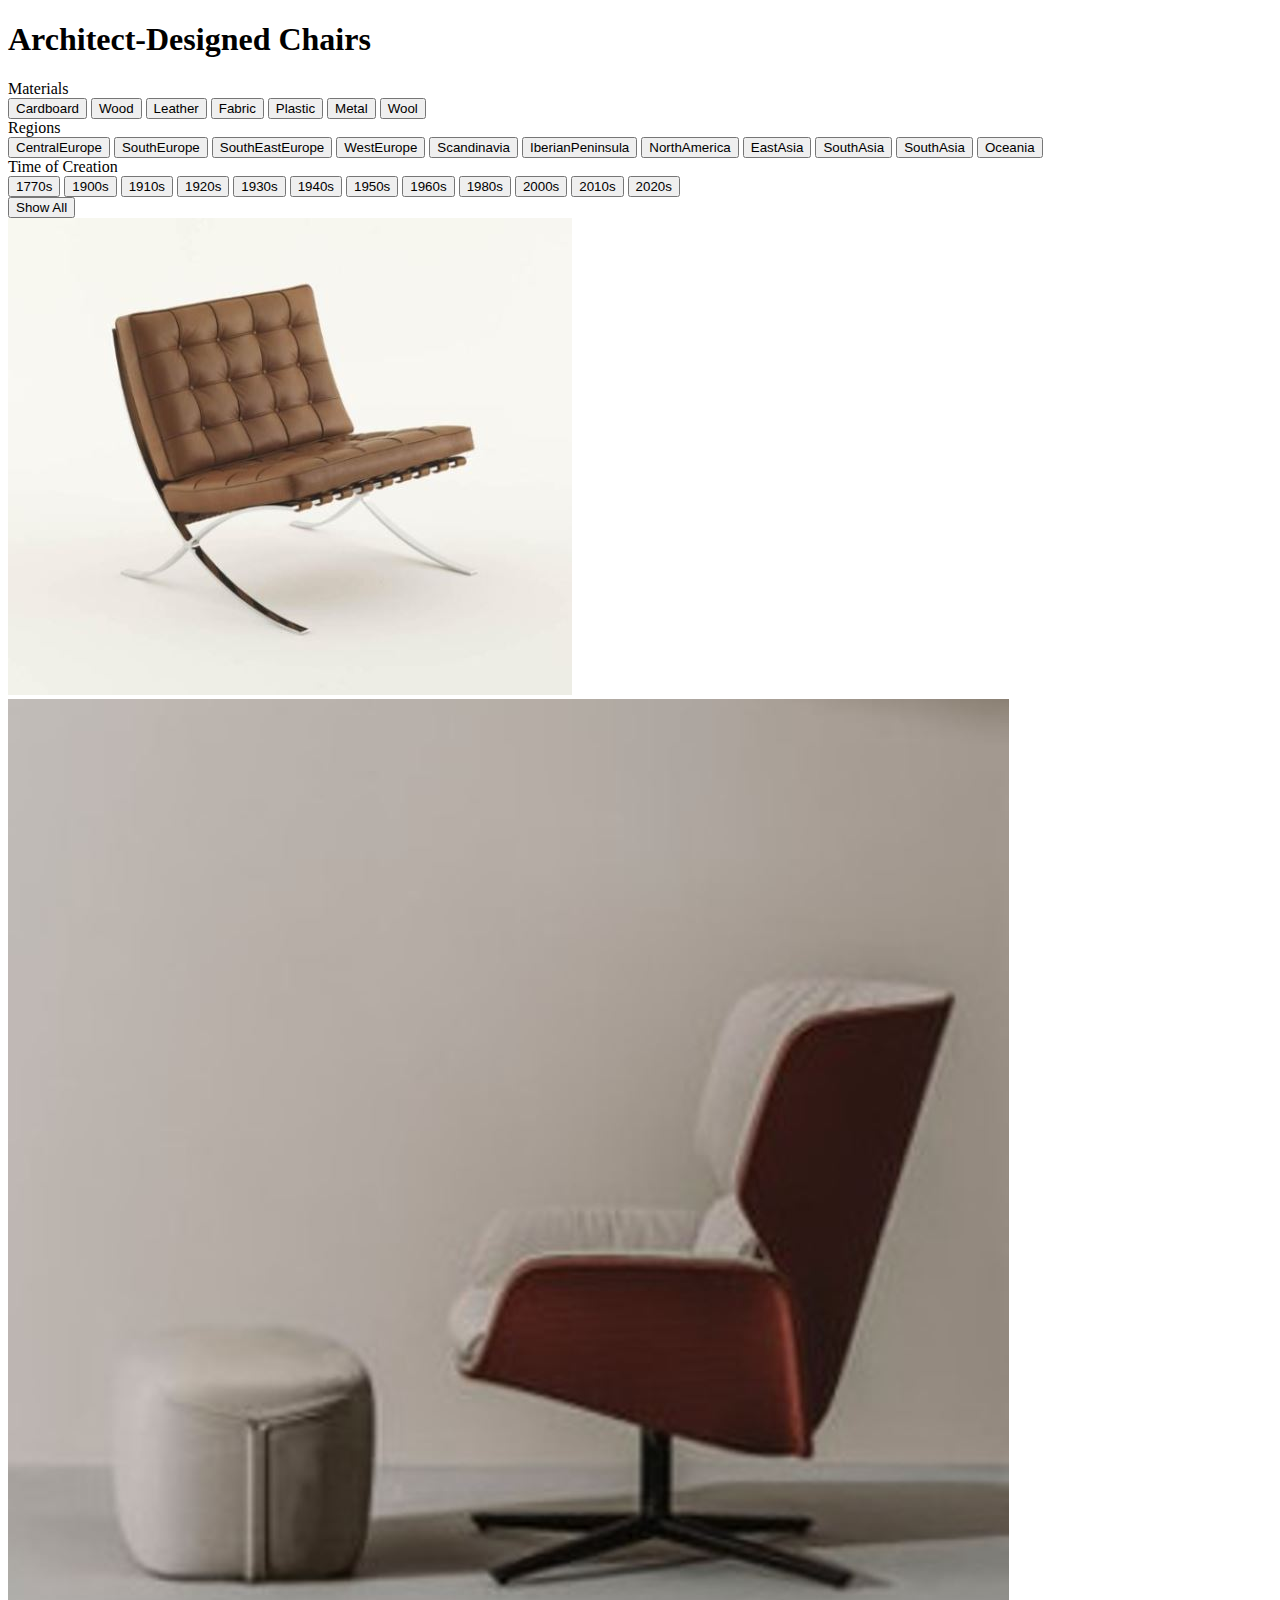
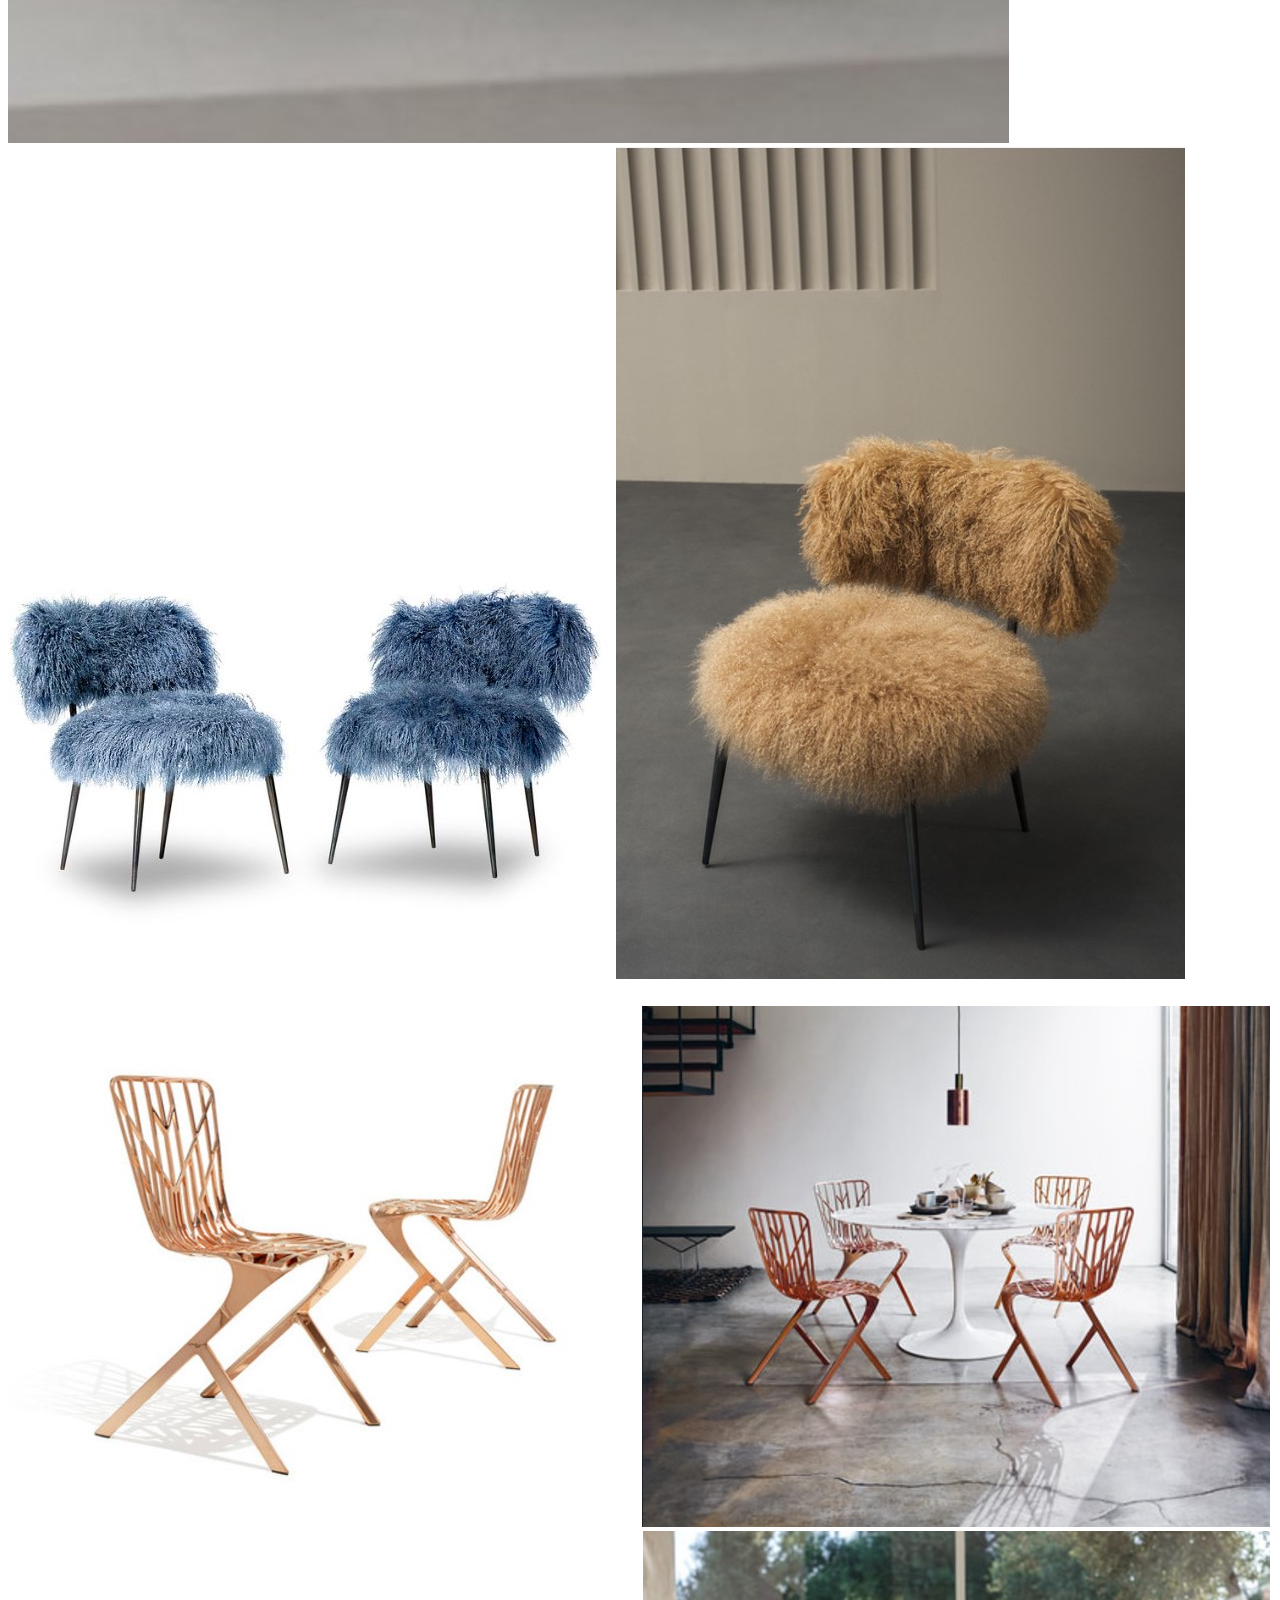
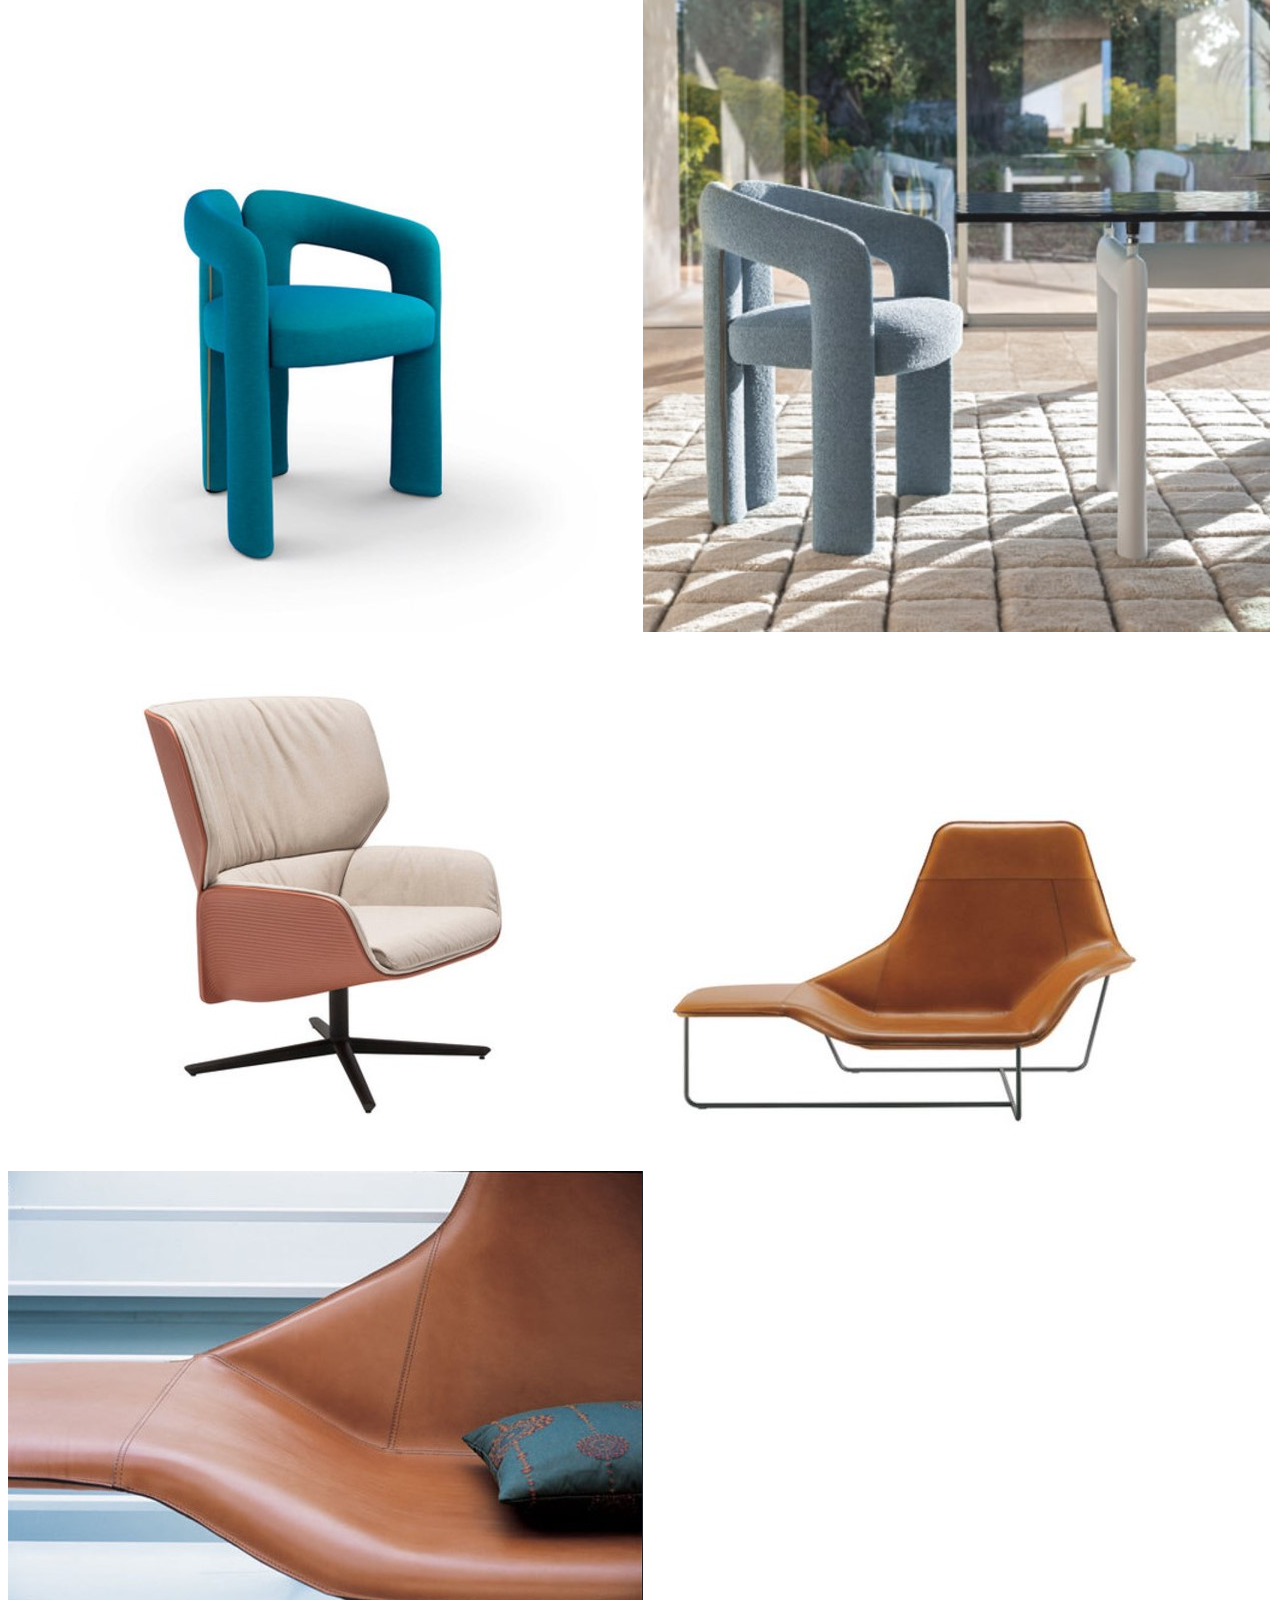
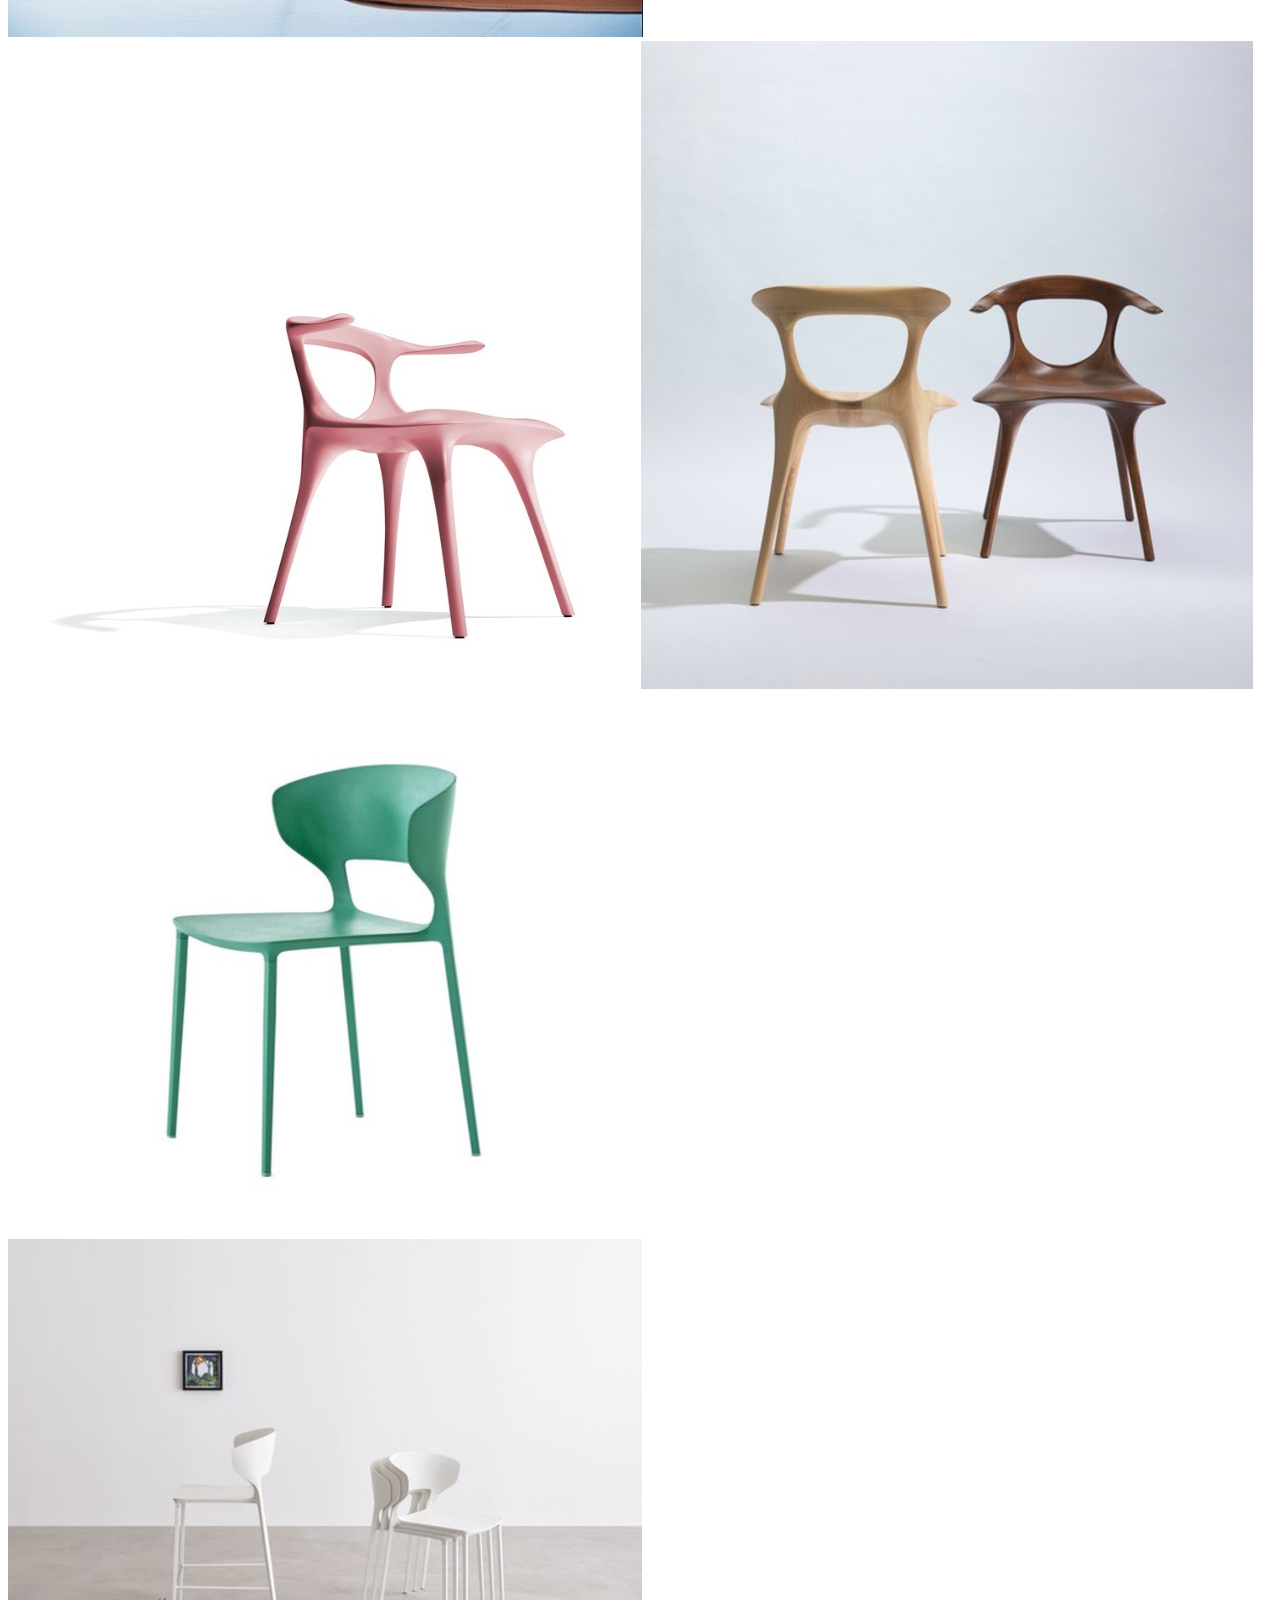
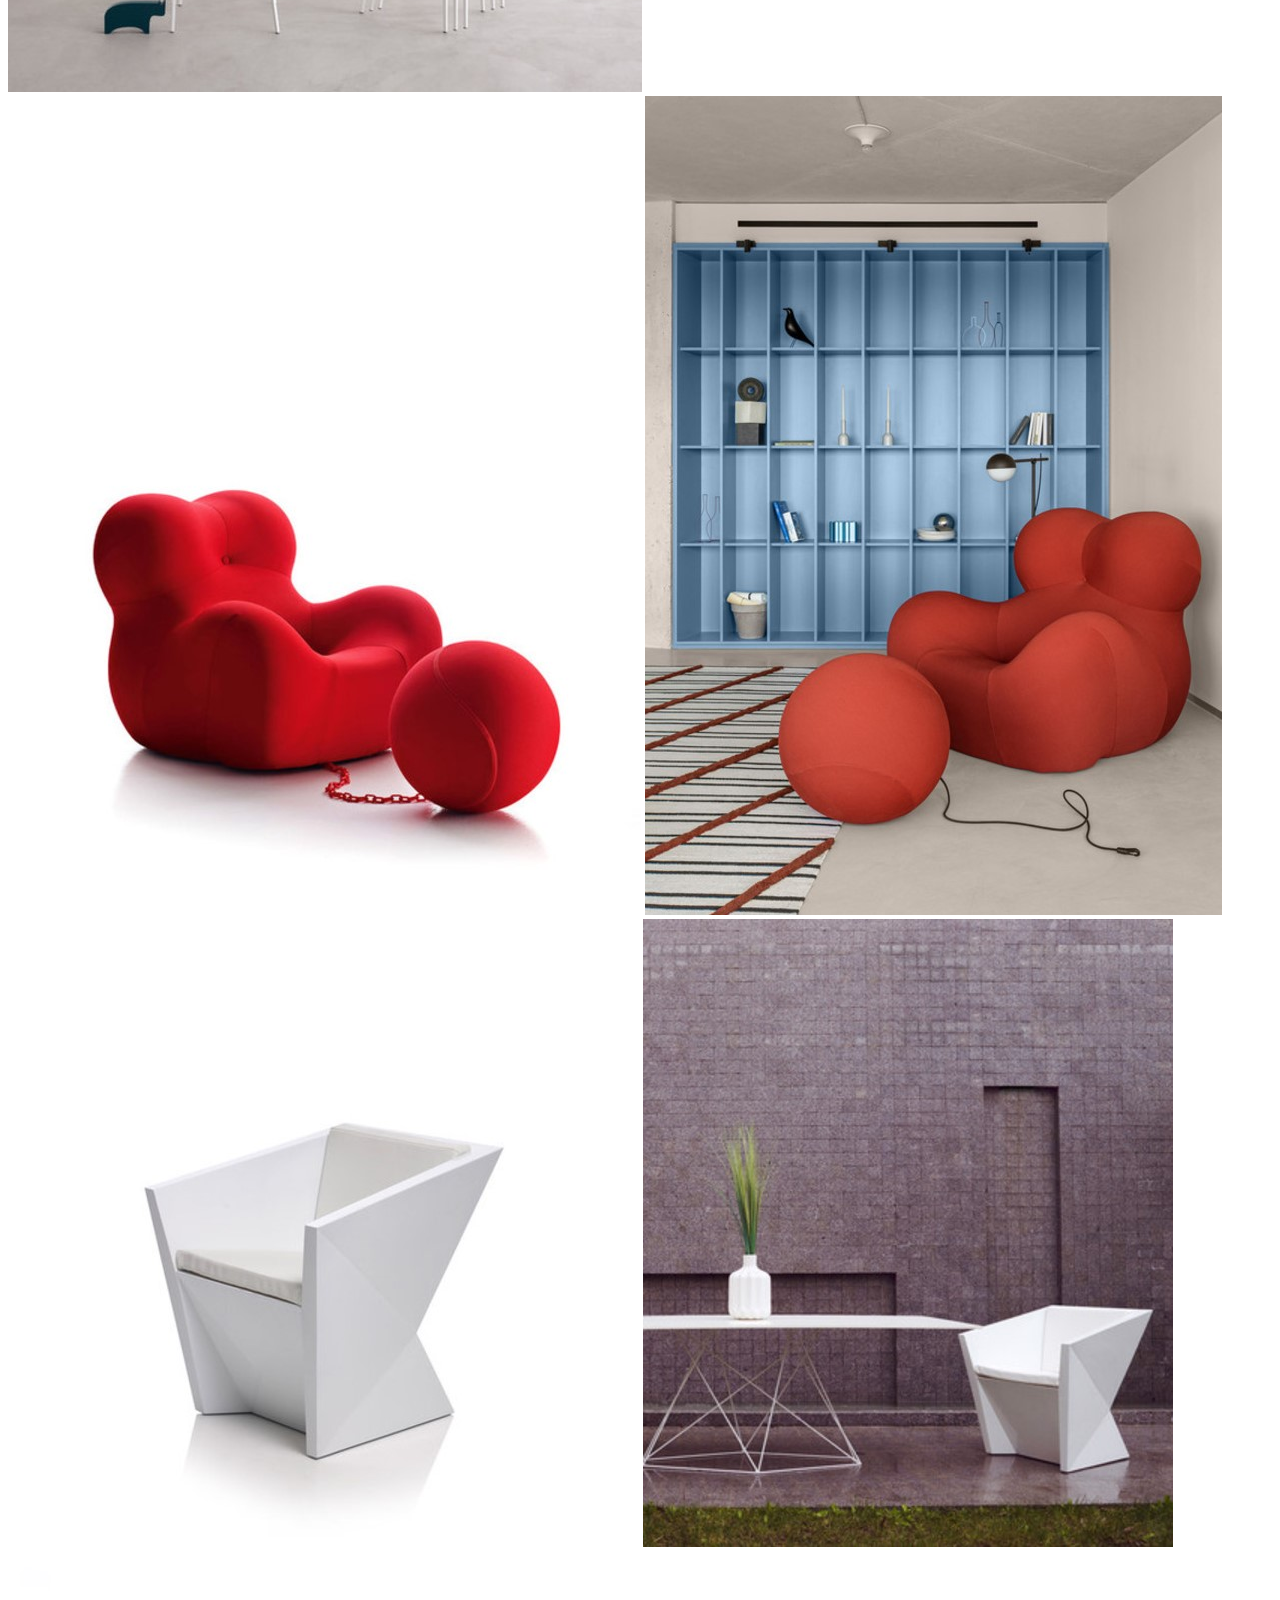
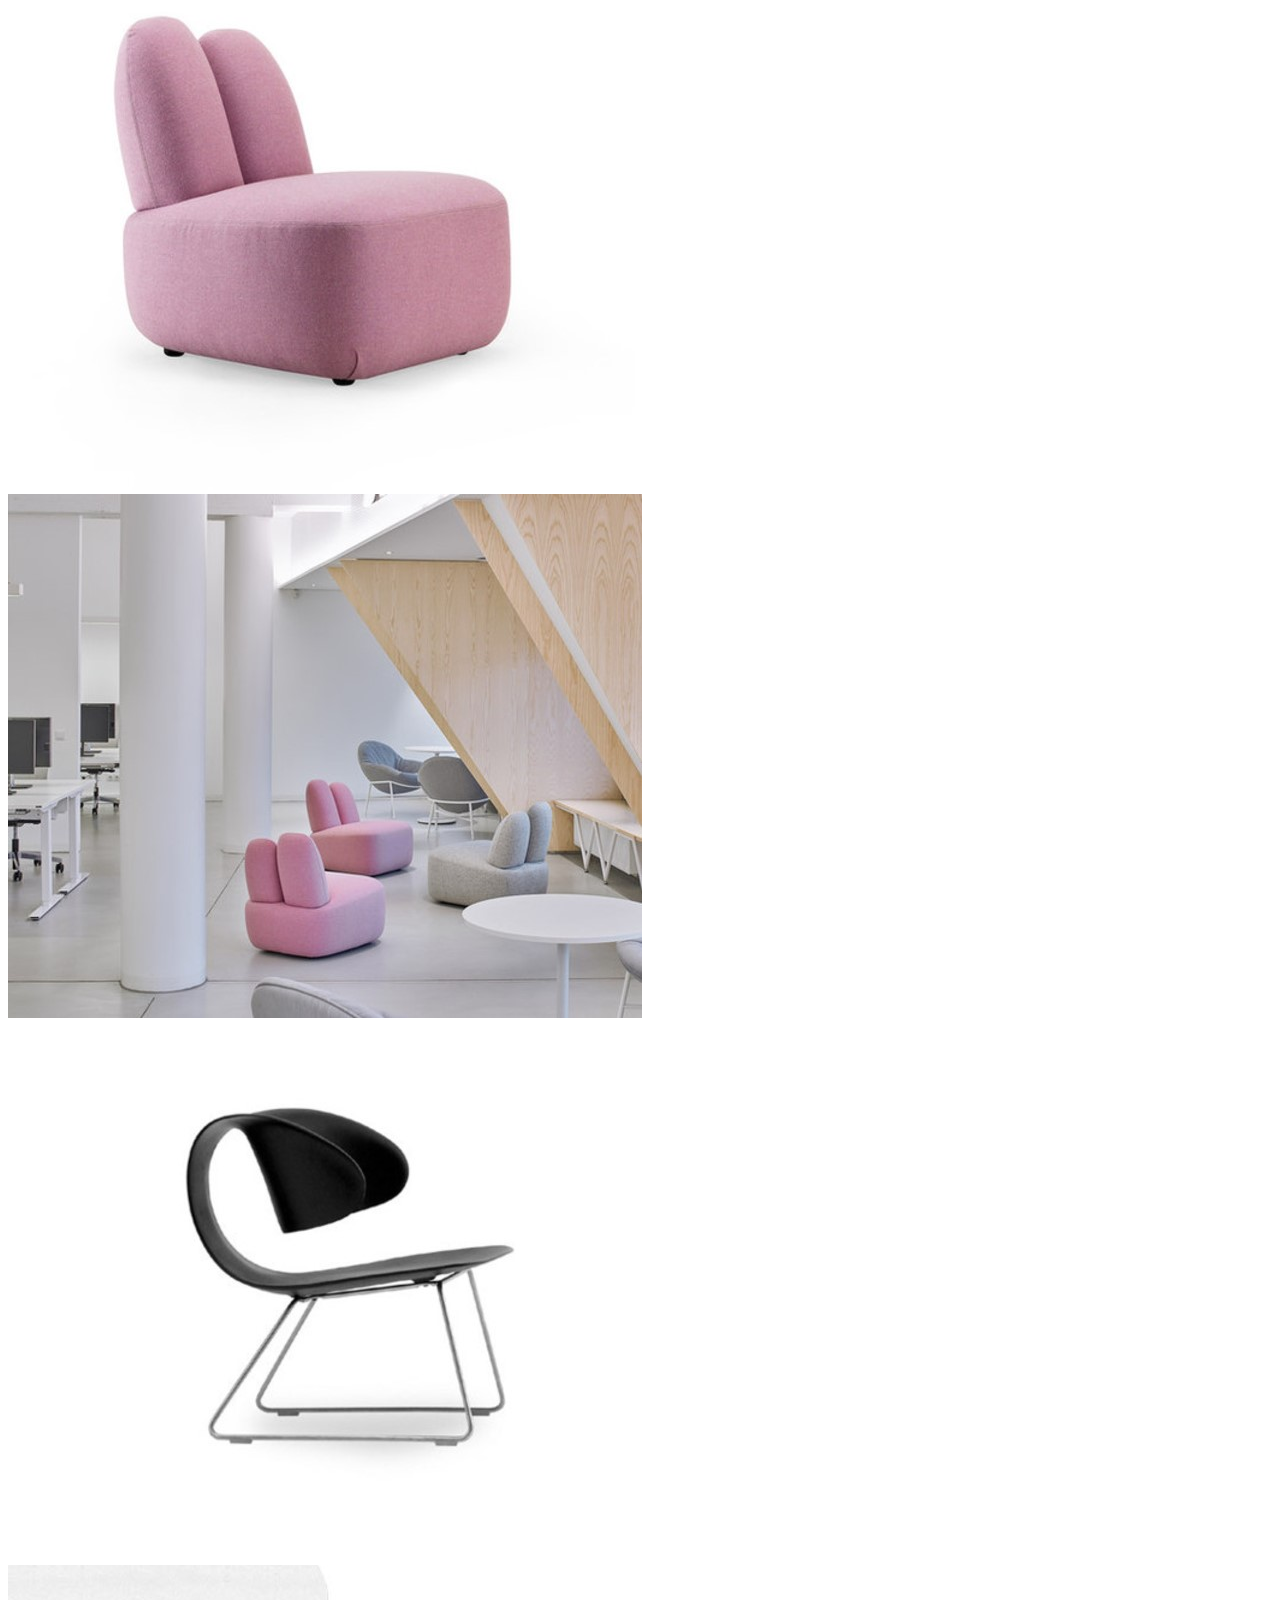
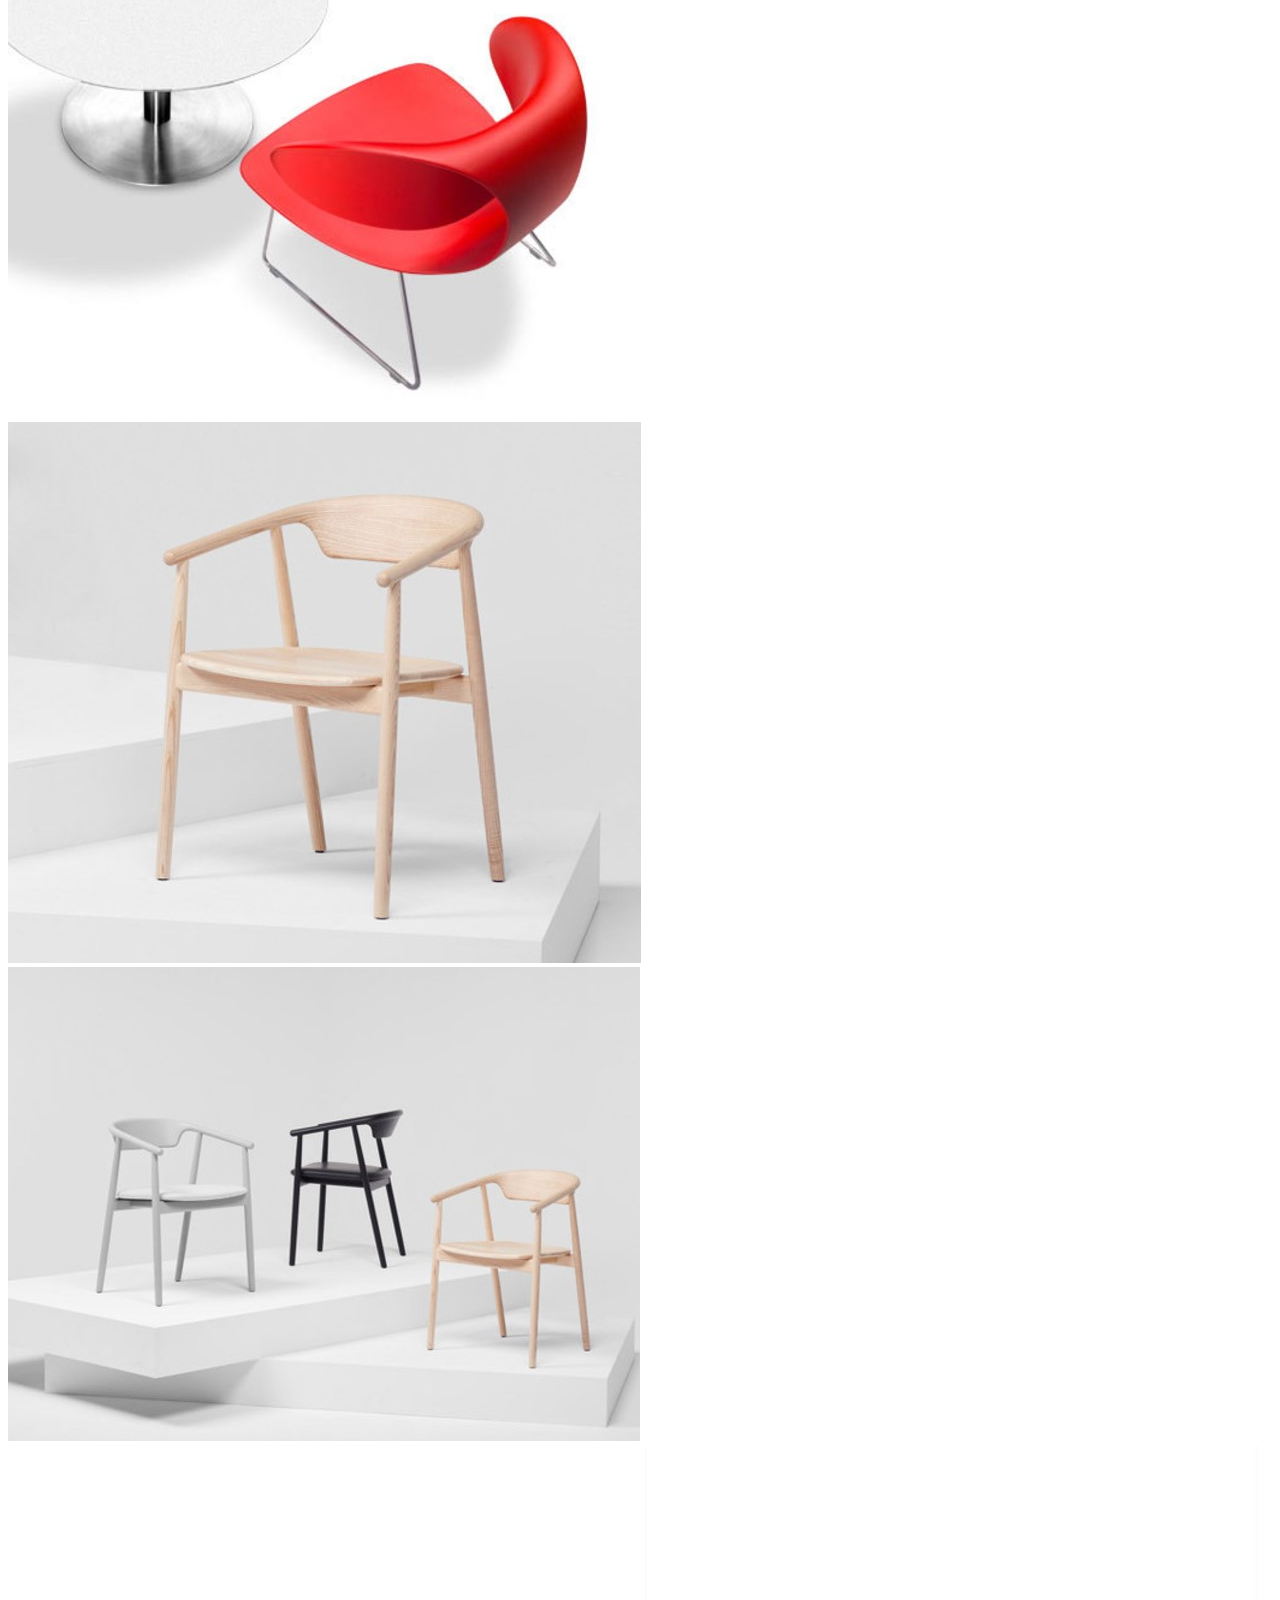
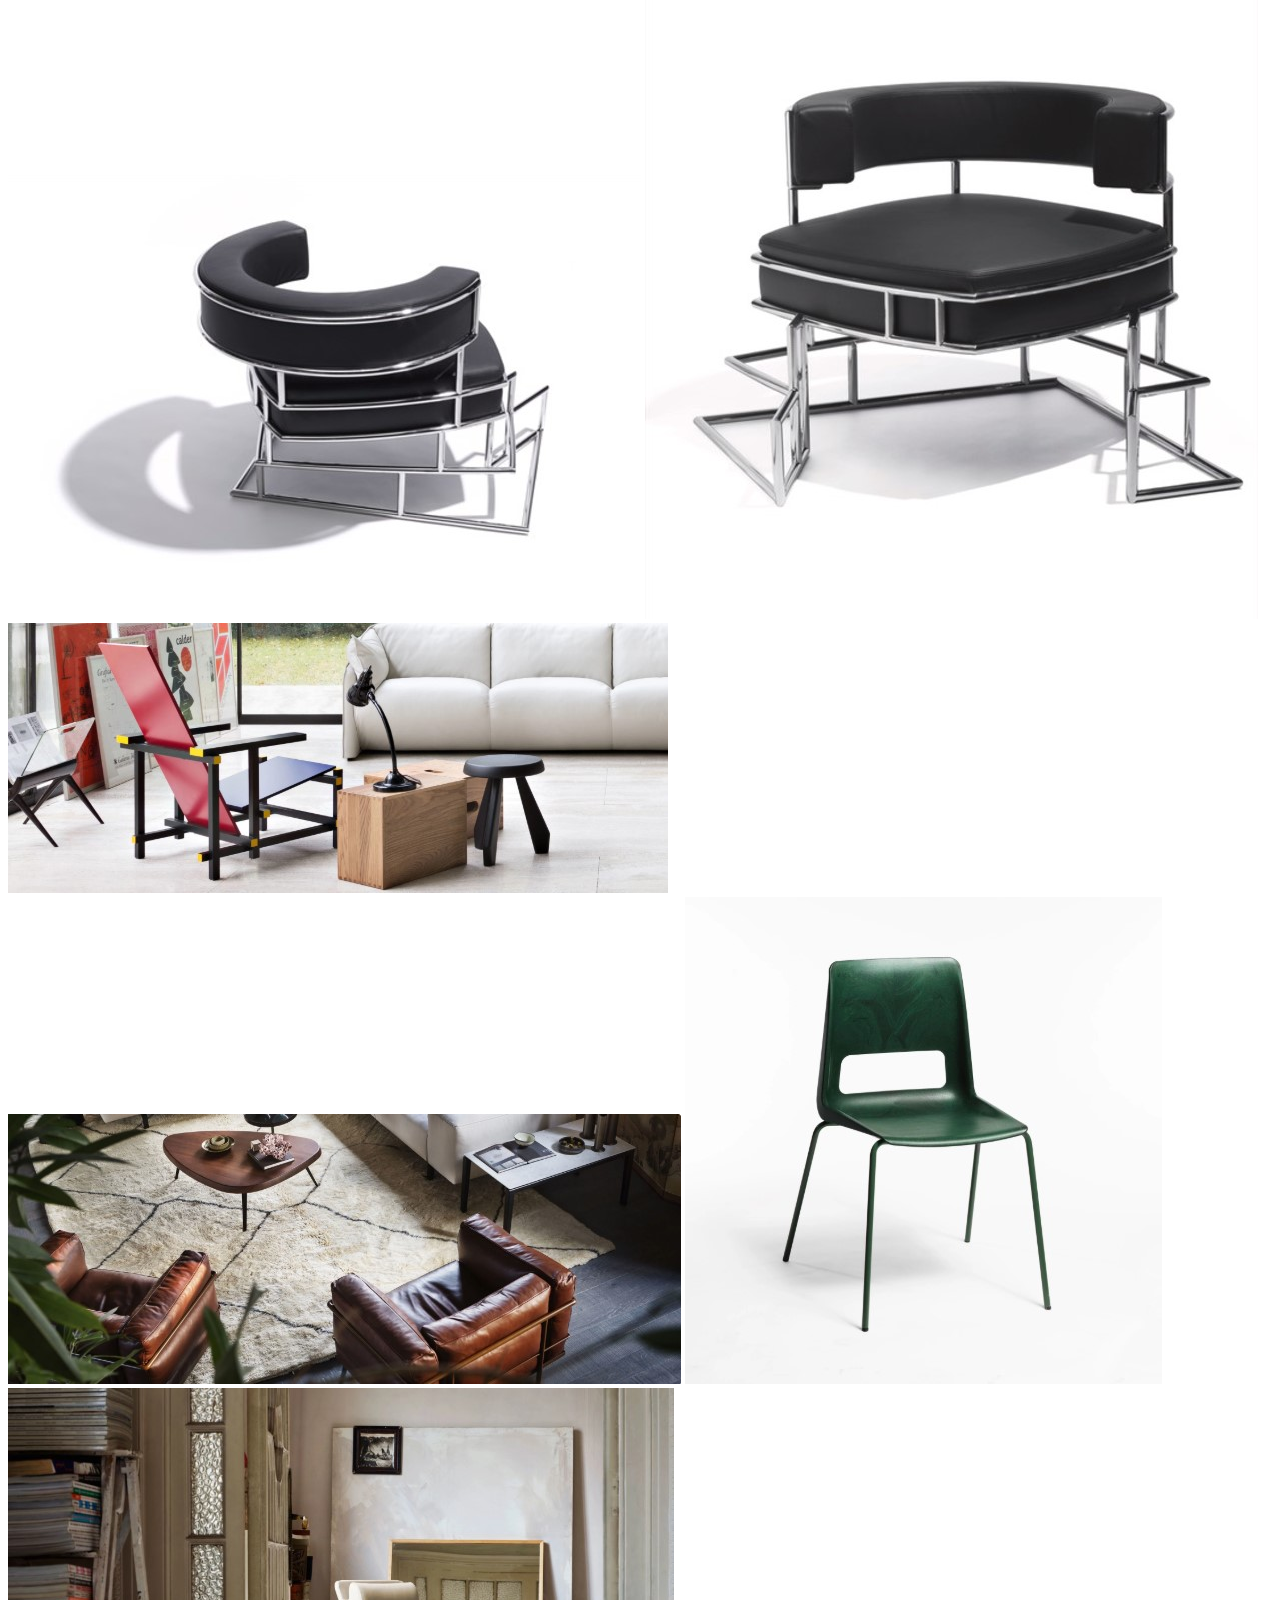
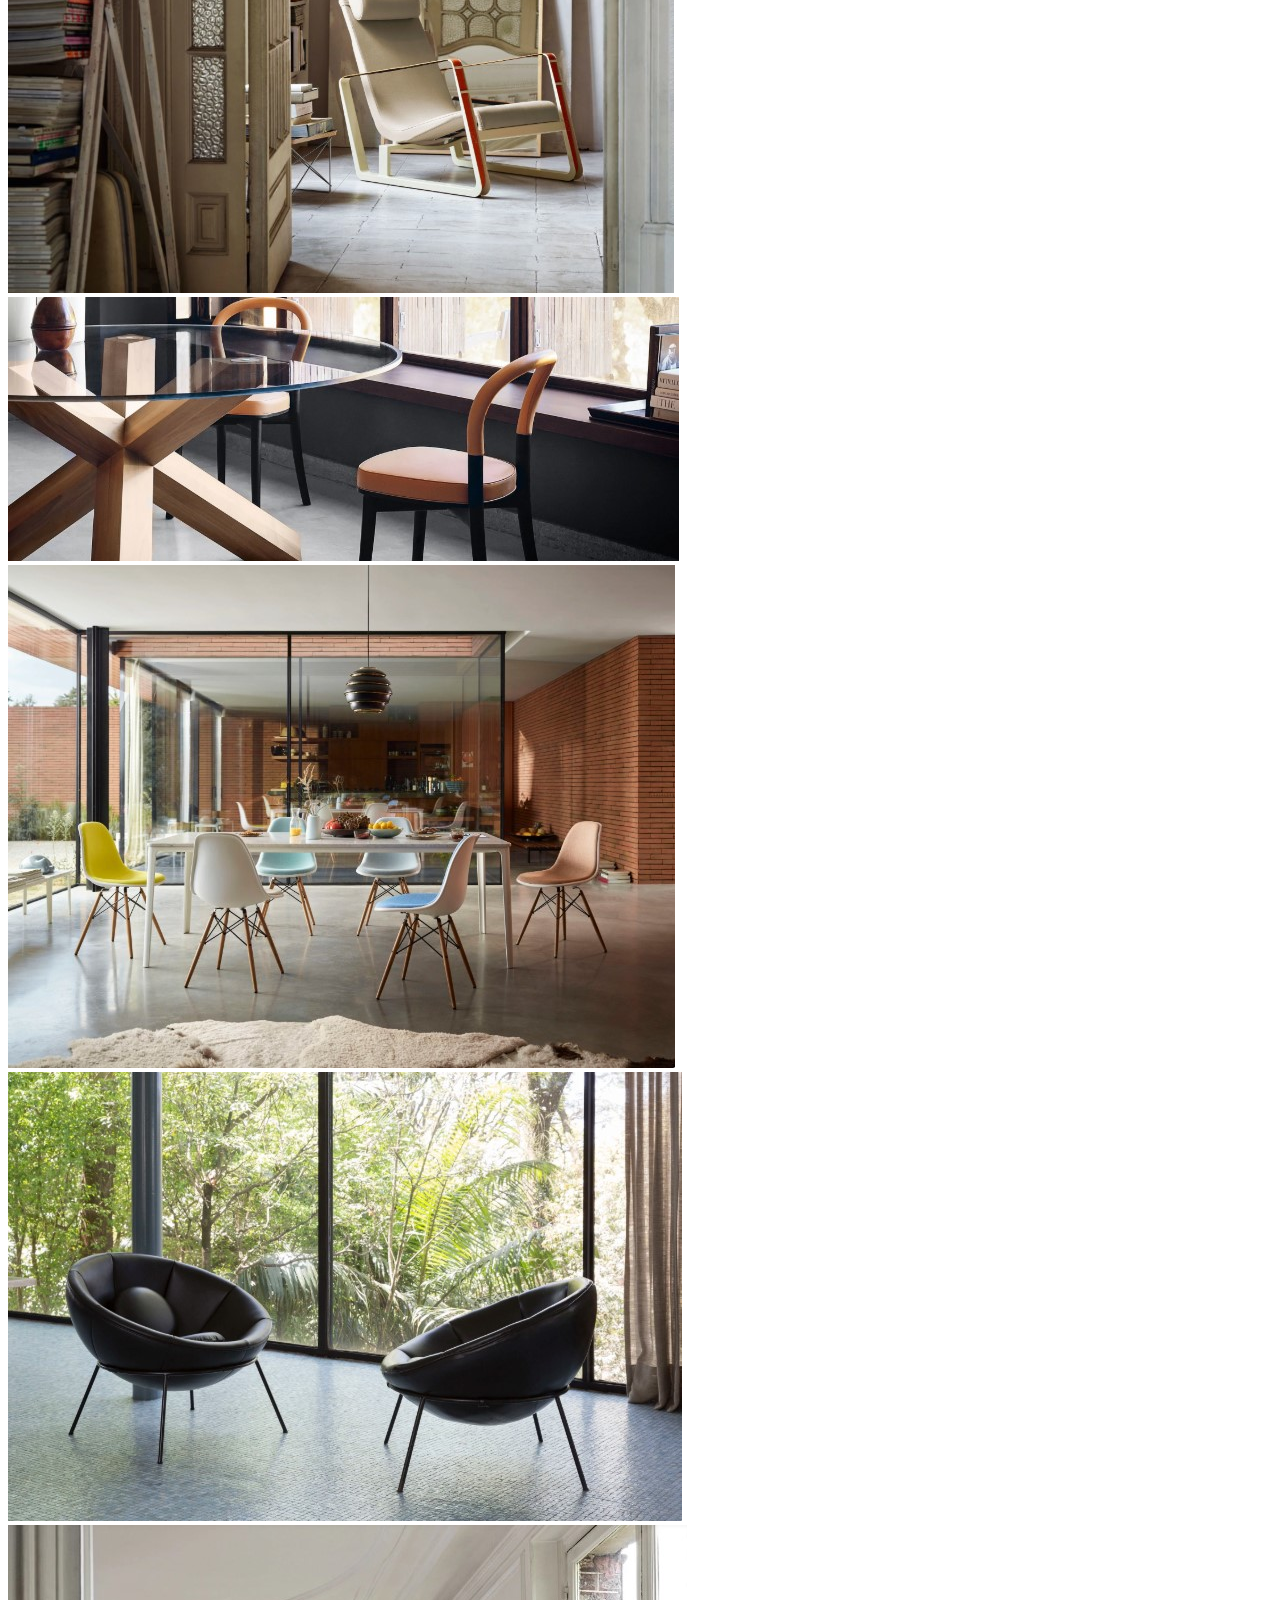
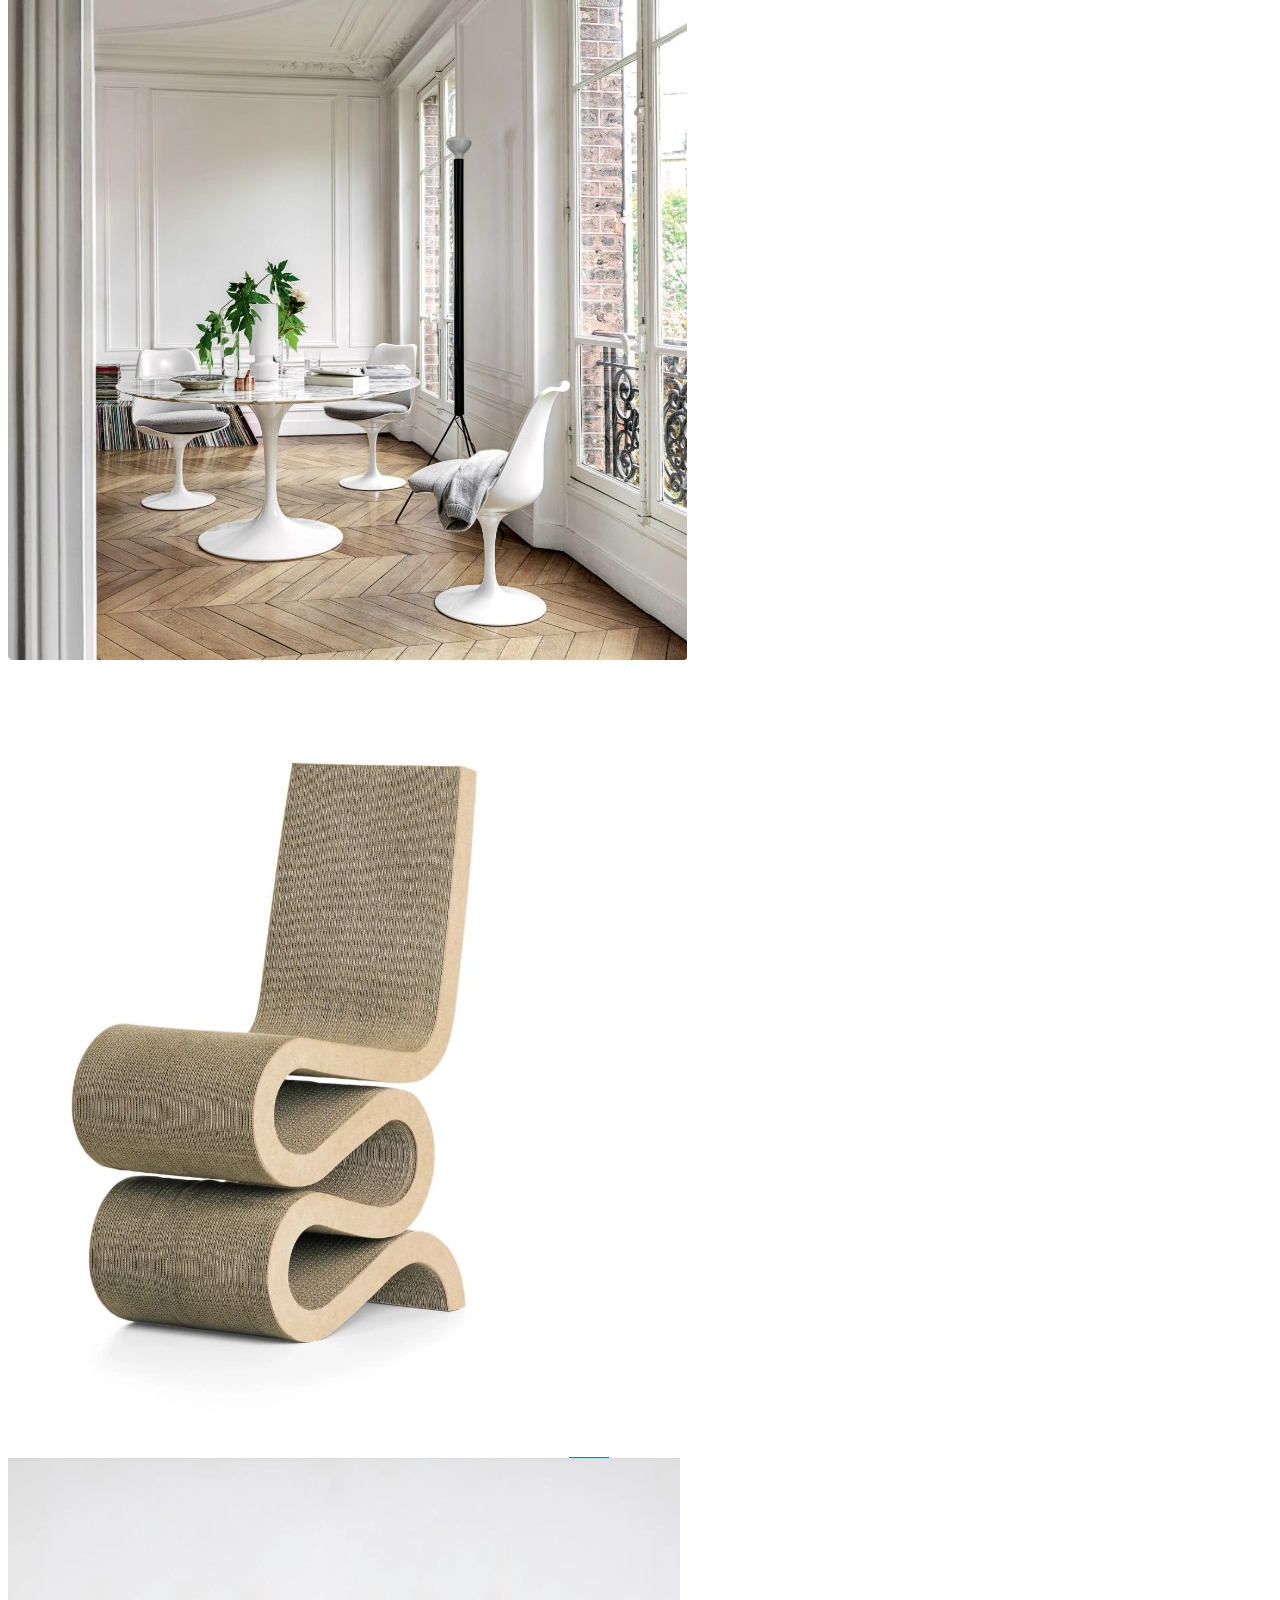
==== Assignments/Catalog/Final Project/index.html @ 8d0b9311 "Create index.html" ====
<!DOCTYPE html>
<html lang="en">
<head>
    <meta charset="UTF-8">
    <meta name="viewport" content="width=device-width, initial-scale=1.0">
    <title>Architect-Designed Chairs | Final Project</title>
    <link rel="stylesheet" href="styles.css">
</head>
<body>
    <h1 class="title">Architect-Designed Chairs</h1>
    <div class="content">
        <div class="button-group">
            <div class="category">Materials</div>
            <div class="subcategories">
                <button onclick="filterImages('Cardboard')">Cardboard</button>
                <button onclick="filterImages('Wood')">Wood</button>
                <button onclick="filterImages('Leather')">Leather</button>
                <button onclick="filterImages('Fabric')">Fabric</button>
                <button onclick="filterImages('Plastic')">Plastic</button>
                <button onclick="filterImages('Metal')">Metal</button>
                <button onclick="filterImages('Wool')">Wool</button>
            </div>
            <div class="category">Regions</div>
            <div class="subcategories">
                <button onclick="filterImages('CentralEurope')">CentralEurope</button>
                <button onclick="filterImages('SouthEurope')">SouthEurope</button>
                <button onclick="filterImages('SouthEastEurope')">SouthEastEurope</button>
                <button onclick="filterImages('WestEurope')">WestEurope</button>
                <button onclick="filterImages('Scandinavia')">Scandinavia</button>
                <button onclick="filterImages('IberianPeninsula')">IberianPeninsula</button>
                <button onclick="filterImages('NorthAmerica')">NorthAmerica</button>
                <button onclick="filterImages('EastAsia')">EastAsia</button>
                <button onclick="filterImages('SouthAsia')">SouthAsia</button>
                <button onclick="filterImages('SoutheastAsia')">SouthAsia</button>
                <button onclick="filterImages('Oceania')">Oceania</button>
            </div>
            <div class="category">Time of Creation</div>
            <div class="subcategories">
                <button onclick="filterImages('1770s')">1770s</button>
                <button onclick="filterImages('1900s')">1900s</button>
                <button onclick="filterImages('1910s')">1910s</button>
                <button onclick="filterImages('1920s')">1920s</button>
                <button onclick="filterImages('1930s')">1930s</button>
                <button onclick="filterImages('1940s')">1940s</button>
                <button onclick="filterImages('1950s')">1950s</button>
                <button onclick="filterImages('1960s')">1960s</button>
                <button onclick="filterImages('1980s')">1980s</button>
                <button onclick="filterImages('2000s')">2000s</button>
                <button onclick="filterImages('2010s')">2010s</button>
                <button onclick="filterImages('2020s')">2020s</button>
            </div>
            <button onclick="filterImages('all')">Show All</button>
        </div>

        <div class="image-grid">
            <img src="img/1.jpg" alt="Leather Metal CentralEurope 1920s" class="subcategories Leather Metal CentralEurope 1920s">
            <img src="img/2.jpg" alt="Wood Metal Leather IberianPeninsula 2020s" class="subcategories Wood Metal Leather IberianPeninsula 2020s">
            <img src="img/3.jpg" alt="Metal Wool SouthEurope 2010s" class="subcategories Metal Wool SouthEurope 2010s">
            <img src="img/4.jpg" alt="Metal Wool SouthEurope 2010s" class="subcategories Metal Wool SouthEurope 2010s">
            <img src="img/5.jpg" alt="Metal NorthAmerica 2010s" class="subcategories Metal NorthAmerica 2010s">
            <img src="img/6.jpg" alt="Metal NorthAmerica 2010s" class="subcategories Metal NorthAmerica 2010s">
            <img src="img/7.jpg" alt="Wood Fabric SouthEurope 2020s" class="subcategories Wood Fabric SouthEurope 2020s">
            <img src="img/8.jpg" alt="Wood Fabric SouthEurope 2020s" class="subcategories Wood Fabric SouthEurope 2020s">
            <img src="img/9.jpg" alt="Metal Wood Fabric IberianPeninsula 2020s" class="subcategories Wood Metal Fabric IberianPeninsula 2020s">
            <img src="img/10.jpg" alt="Leather Metal NorthAmerica 1950s" class="subcategories Leather Metal NorthAmerica 1950s">
            <img src="img/11.jpg" alt="Leather Metal NorthAmerica 1950s" class="subcategories Leather Metal NorthAmerica 1950s">
            <img src="img/12.jpg" alt="Wood EastAsia 2010s" class="subcategories Wood EastAsia 2010s">
            <img src="img/13.jpg" alt="Wood EastAsia 2010s" class="subcategories Wood EastAsia 2010s">
            <img src="img/14.jpg" alt="Metal Plastic SouthEurope 2010s" class="subcategories Metal Plastic SouthEurope 2010s">   
            <img src="img/15.jpg" alt="Metal Plastic SouthEurope 2010s" class="subcategories Metal Plastic SouthEurope 2010s">
            <img src="img/16.jpg" alt="Fabric SouthEurope 1960s" class="subcategories Fabric SouthEurope 1960s">
            <img src="img/17.jpg" alt="Fabric SouthEurope 1960s" class="subcategories Fabric SouthEurope 1960s">     
            <img src="img/18.jpg" alt="Plastic IberianPeninsula 2000s" class="subcategories Plastic IberianPeninsula 2000s">      
            <img src="img/19.jpg" alt="Plastic IberianPeninsula 2000s" class="subcategories Plastic IberianPeninsula 2000s">     
            <img src="img/20.jpg" alt="Metal Fabric Wood IberianPeninsula 2020s" class="subcategories Metal Fabric Wood IberianPeninsula 2020s">    
            <img src="img/21.jpg" alt="Metal Fabric Wood IberianPeninsula 2020s" class="subcategories Metal Fabric Wood IberianPeninsula 2020s">     
            <img src="img/22.jpg" alt="Metal Plastic SouthAsia 1960s" class="subcategories Metal Plastic SouthAsia 1960s">     
            <img src="img/23.jpg" alt="Metal Plastic SouthAsia 1960s" class="subcategories Metal Plastic SouthAsia 1960s">          
            <img src="img/24.jpg" alt="Wood SouthEurope 2010s" class="subcategories Wood SouthEurope 2010s">          
            <img src="img/25.jpg" alt="Wood SouthEurope 2010s" class="subcategories Wood SouthEurope 2010s">       
            <img src="img/26.jpg" alt="Metal Leather SouthAsia 2010s" class="subcategories Metal Leather SouthAsia 2010s">        
            <img src="img/27.jpg" alt="Metal Leather SouthAsia 2010s" class="subcategories Metal Leather SouthAsia 2010s"> 
            <img src="img/28.jpg" alt="Wood WestEurope 1910s" class="subcategories Wood WestEurope 1910s">   
            <img src="img/29.jpg" alt="Metal Leather WestEurope 1920s" class="subcategories Metal Leather WestEurope 1920s">
            <img src="img/30.jpg" alt="Metal Wood Scandinavia 1960s" class="subcategories Metal Wood Scandinavia 1960s">
            <img src="img/31.jpg" alt="Wood Leather WestEurope 1930s" class="subcategories Wood Leather WestEurope 1930s">
            <img src="img/32.jpg" alt="Metal Wood Leather SouthEurope 1930s" class="subcategories Metal Wood Leather SouthEurope 1930s">
            <img src="img/33.jpg" alt="Metal Wood Leather Plastic CentralEurope 1940s" class="subcategories Metal Wood Leather Plastic CentralEurope 1940s">
            <img src="img/34.jpg" alt="Metal Leather SouthEurope IberianPeninsula 1940s" class="subcategories Metal Leather SouthEurope IberianPeninsula 1940s">
            <img src="img/35.jpg" alt="Metal Fabric NorthAmerica 1950s" class="subcategories Metal Fabric  NorthAmerica 1950s">
            <img src="img/36.jpg" alt="Cardboard NorthAmerica 1970s" class="subcategories Cardboard NorthAmerica 1970s">
            <img src="img/37.jpg" alt="Metal IberianPeninsula 1970s" class="subcategories Metal IberianPeninsula 1970s">
            <img src="img/38.jpg" alt="Metal NorthAmerica 1960s" class="subcategories Metal NorthAmerica 1960s">
            <img src="img/39.jpg" alt="Metal SouthEastEurope 2010s" class="subcategories Metal SouthEastEurope 2010s">
            <img src="img/40.jpg" alt="Metal NorthAmerica 2010s" class="subcategories Metal NorthAmerica 2010s">
            <img src="img/41.jpg" alt="Metal Wood Scandinavia 1960s" class="subcategories Metal Wood Scandinavia 1960s">
            <img src="img/42.jpg" alt="Wood Leather NorthAmerica 1920s" class="subcategories Wood Leather NorthAmerica 1920s">
            <img src="img/43.jpg" alt="Metal Leather SouthEastEurope 1900s" class="subcategories Metal Leather SouthEastEurope 1900s">
            <img src="img/44.jpg" alt="Metal Fabric NorthAmerica 1950s" class="subcategories Metal Fabric NorthAmerica 1950s">
            <img src="img/45.jpg" alt="Metal Leather CentralEurope 1920s" class="subcategories Metal Leather CentralEurope 1920s">
            <img src="img/46.jpg" alt="Metal Leather CentralEurope 1920s" class="subcategories Metal Leather CentralEurope 1920s">
            <img src="img/47.jpg" alt="Metal Leather IberianPeninsula 1950s" class="subcategories Metal Leather IberianPeninsula 1950s">            
            <img src="img/48.jpg" alt="Metal CentralEurope 1920s" class="subcategories Metal CentralEurope 1920s">
            <img src="img/49.jpg" alt="Metal Plastic NorthAmerica 1930s" class="Metal Plastic NorthAmerica 1930s">
            <img src="img/50.jpg" alt="Cardboard NorthAmerica 1970s" class="subcategories Cardboard NorthAmerica 1970s">
            <img src="img/51.jpg" alt="Wood Leather SouthEurope 1970s" class="subcategories Wood Leather SouthEurope 1970s">
            <img src="img/52.jpg" alt="Plastic NorthAmerica 1940s" class="subcategories Plastic NorthAmerica 1940s">
            <img src="img/53.jpg" alt="Wood SouthEurope 1920s" class="subcategories Wood SouthEurope 1920s">
            <img src="img/54.jpg" alt="Metal SouthEurope 1920s" class="subcategories Metal SouthEurope 1920s">
            <img src="img/55.jpg" alt="Metal Wood EastAsia 1980s" class="subcategories Metal Wood  EastAsia 1980s">
            <img src="img/56.jpg" alt="Wood EastAsia 2010s" class="subcategories Wood EastAsia 2010s">
            <img src="img/57.jpg" alt="Wood Leather NorthAmerica 2020s" class="subcategories Wood Leather NorthAmerica 2020s">
            <img src="img/58.jpg" alt="Wood EastAsia 1990s" class="subcategories Wood EastAsia 1990s">
            <img src="img/59.jpg" alt="Metal Plastic EastAsia 2000s" class="subcategories Metal Plastic EastAsia 2000s">
            <img src="img/60.jpg" alt="Wood WestEurope 2000s" class="subcategories Wood WestEurope 2000s">
            <img src="img/61.jpg" alt="Metal Leather CentralEurope 1920s" class="subcategories Metal Leather CentralEurope 1920s">
            <img src="img/62.jpg" alt="Metal Leather CentralEurope 1920s" class="subcategories Metal Leather CentralEurope 1920s">
            <img src="img/63.jpg" alt="Metal Leather CentralEurope 1920s" class="subcategories Metal Leather CentralEurope 1920s">
            <img src="img/64.jpg" alt="Metal Leather CentralEurope 1920s" class="subcategories Metal Leather CentralEurope 1920s">
            <img src="img/65.jpg" alt="Plastic Scandinavia 1950s" class="subcategories Plastic Scandinavia 1950s">
            <img src="img/66.jpg" alt="Metal Wood Leather NorthAmerica 1950s" class="subcategories Metal Wood Leather NorthAmerica 1950s">
            <img src="img/67.jpg" alt="Metal Wood Leather NorthAmerica 1950s" class="subcategories Metal Wood Leather NorthAmerica 1950s">
            <img src="img/68.jpg" alt="Metal Wood Leather NorthAmerica 1950s" class="subcategories Metal Wood Leather NorthAmerica 1950s">
            <img src="img/69.jpg" alt="Metal Wood Leather NorthAmerica 1950s" class="subcategories Metal Wood Leather NorthAmerica 1950s">
            <img src="img/70.jpg" alt="Metal Wood Leather NorthAmerica 1950s" class="subcategories Metal Wood Leather NorthAmerica 1950s">
            <img src="img/71.jpg" alt="Metal Leather Scandinavia 1950s" class="subcategories Metal Leather Scandinavia 1950s">
            <img src="img/72.jpg" alt="Metal Leather Scandinavia 1950s" class="subcategories Metal Leather Scandinavia 1950s">
            <img src="img/73.jpg" alt="Metal Leather Scandinavia 1950s" class="subcategories Metal Leather Scandinavia 1950s">
            <img src="img/74.jpg" alt="Plastic EastAsia 2000s" class="subcategories Plastic EastAsia 2000s">
            <img src="img/75.jpg" alt="Fabric Metal Scandinavia 2010s" class="subcategories Fabric Metal Scandinavia 2010s">
            <img src="img/76.jpg" alt="Leather Metal CentralEurope 1920s" class="subcategories Leather Metal CentralEurope 1920s">
            <img src="img/77.jpg" alt="Fabric Metal CentralEurope 1920s" class="subcategories Fabric Metal CentralEurope 1920s">
            <img src="img/78.jpg" alt="Fabric Metal CentralEurope 1920s" class="subcategories Fabric Metal CentralEurope 1920s">
            <img src="img/79.jpg" alt="Leather Metal IberianPeninsula 1940s" class="subcategories Leather Metal IberianPeninsula 1940s">
            <img src="img/80.jpg" alt="Plastic SouthEurope 2000s" class="subcategories Plastic SouthEurope 2000s">
            <img src="img/81.jpg" alt="Plastic SouthEurope 2000s" class="subcategories Plastic SouthEurope 2000s">
            <img src="img/82.jpg" alt="Wood Oceania 1940s" class="subcategories Wood Oceania 1940s">
            <img src="img/83.jpg" alt="Plastic Scandinavia 1950s" class="subcategories Plastic Scandinavia 1950s">
            <img src="img/84.jpg" alt="Wood Fabric Scandinavia 1950s" class="subcategories Wood Fabric Scandinavia 1950s">
            <img src="img/85.jpg" alt="Fabric Metal WestEurope 1960s" class="subcategories Fabric Metal WestEurope 1960s">
            <img src="img/86.jpg" alt="Wood WestEurope 1910s" class="subcategories Wood WestEurope 1910s">
            <img src="img/87.jpg" alt="Wood Fabric SouthEastEurope 1900s" class="subcategories Wood Fabric SouthEastEurope 1900s">
            <img src="img/88.jpg" alt="Wood Fabric SouthEastEurope 1900s" class="subcategories Wood Fabric SouthEastEurope 1900s">
            <img src="img/89.jpg" alt="Metal Leather NorthAmerica 1770s" class="subcategories Metal Leather NorthAmerica 1770s">
            <img src="img/90.jpg" alt="Metal Plastic Fabric NorthAmerica 1950s" class="subcategories Metal Plastic Fabric NorthAmerica 1950s">
            <img src="img/91.jpg" alt="Metal Plastic Fabric NorthAmerica 1950s" class="subcategories Metal Plastic Fabric NorthAmerica 1950s">
            <img src="img/92.jpg" alt="Metal Leather CentralEurope 1920s" class="subcategories Metal Leather CentralEurope 1920s">
            <img src="img/93.jpg" alt="Cardboard NorthAmerica 1970s" class="subcategories Cardboard NorthAmerica 1970s">
            <img src="img/94.jpg" alt="Metal SouthEastEurope 2010s" class="subcategories Metal SouthEastEurope 2010s">
            <img src="img/95.jpg" alt="Wood IberianPeninsula 1970s" class="subcategories Wood IberianPeninsula 1970s">
            <img src="img/96.jpg" alt="Metal SouthEastEurope 2010s" class="subcategories Metal SouthEastEurope 2010s">
            <img src="img/97.jpg" alt="Wood Metal Leather NorthAmerica 1950s" class="subcategories Wood Metal Leather NorthAmerica 1950s">
            <img src="img/98.jpg" alt="Wood SoutheastAsia 1940s" class="subcategories Wood SoutheastAsia 1940s">
            <img src="img/99.jpg" alt="Wood Leather SouthEurope 1970s" class="subcategories Wood Leather SouthEurope 1970s">
            <img src="img/100.jpg" alt="Metal NorthAmerica 2010s" class="subcategories Metal NorthAmerica 2010s">
        </div>
    </div>

    <script>
        function filterImages(category) {
            const images = document.querySelectorAll('.image-grid img');

            images.forEach(img => {
                if (category === 'all') {
                    img.classList.remove('hidden');
                } else {
                    if (img.classList.contains(category)) {
                        img.classList.remove('hidden');
                    } else {
                        img.classList.add('hidden');
                    }
                }
            });
        }
    </script>
</body>
</html>
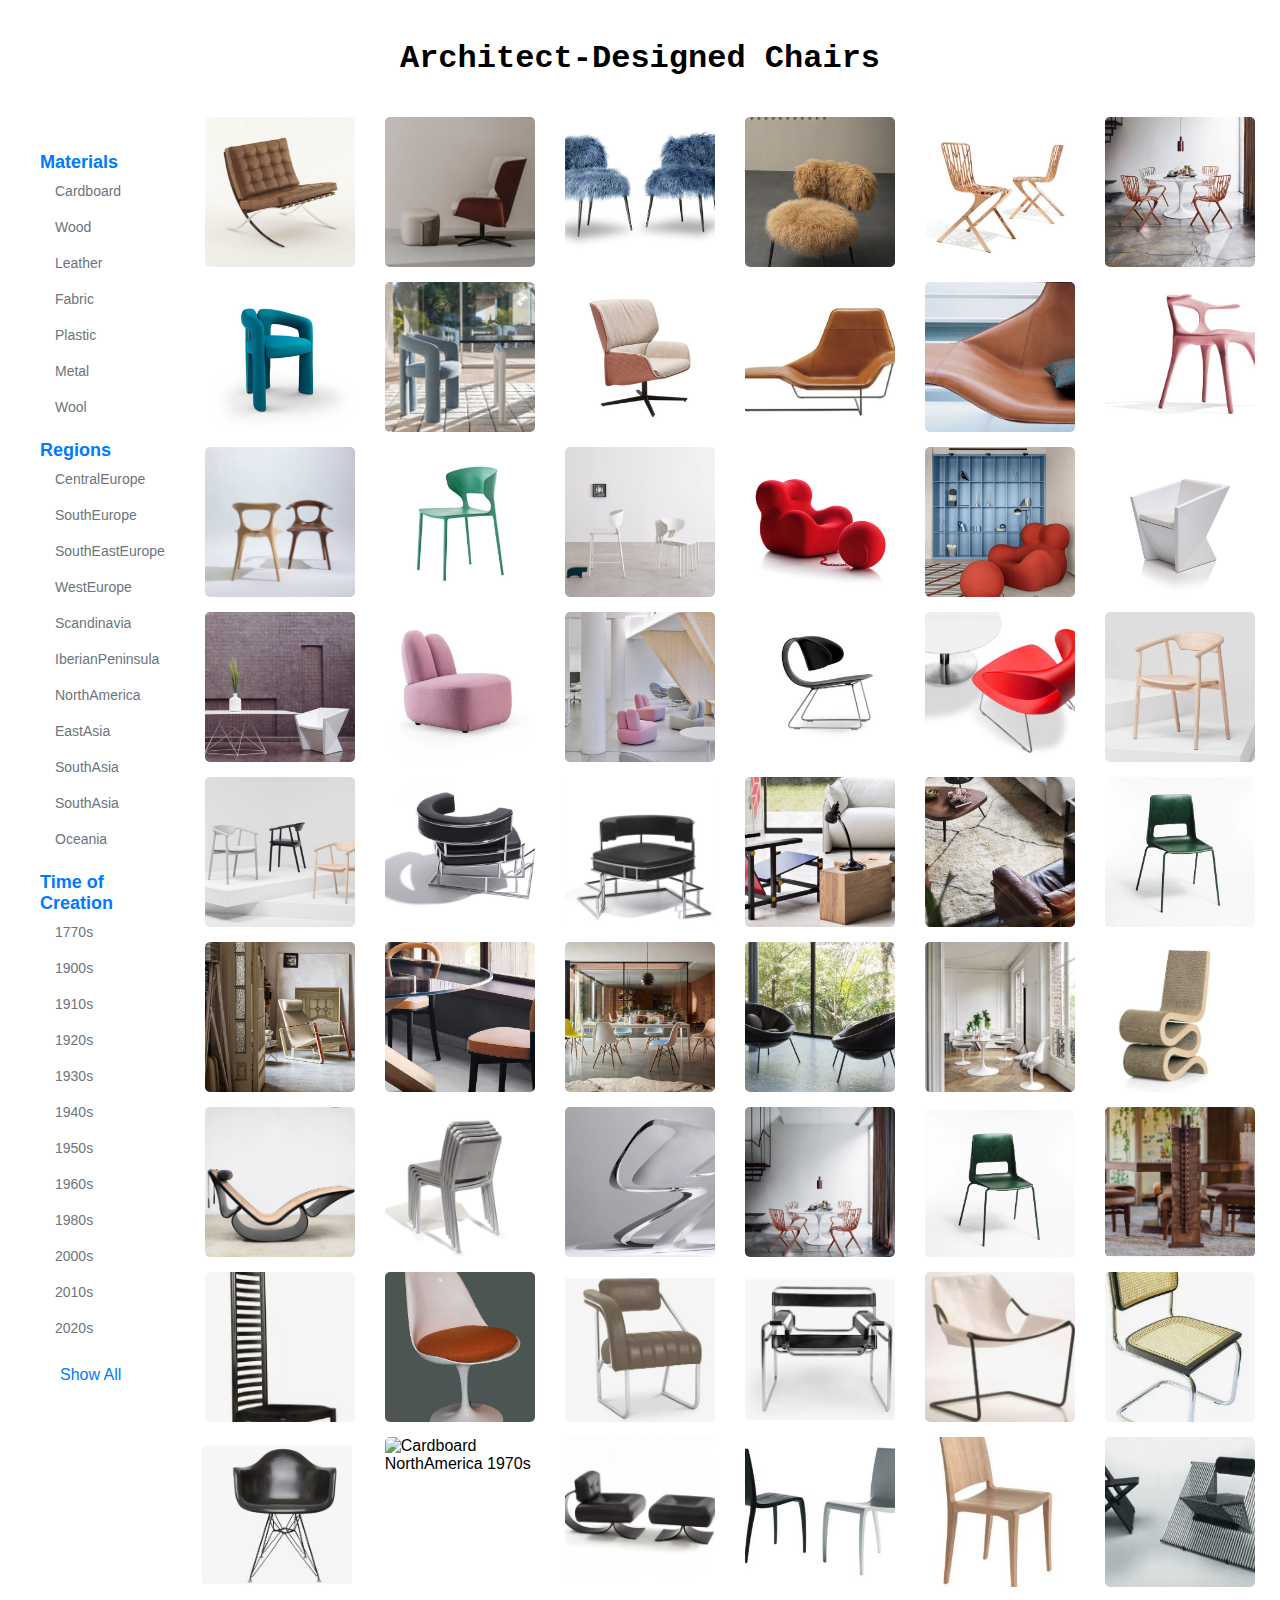
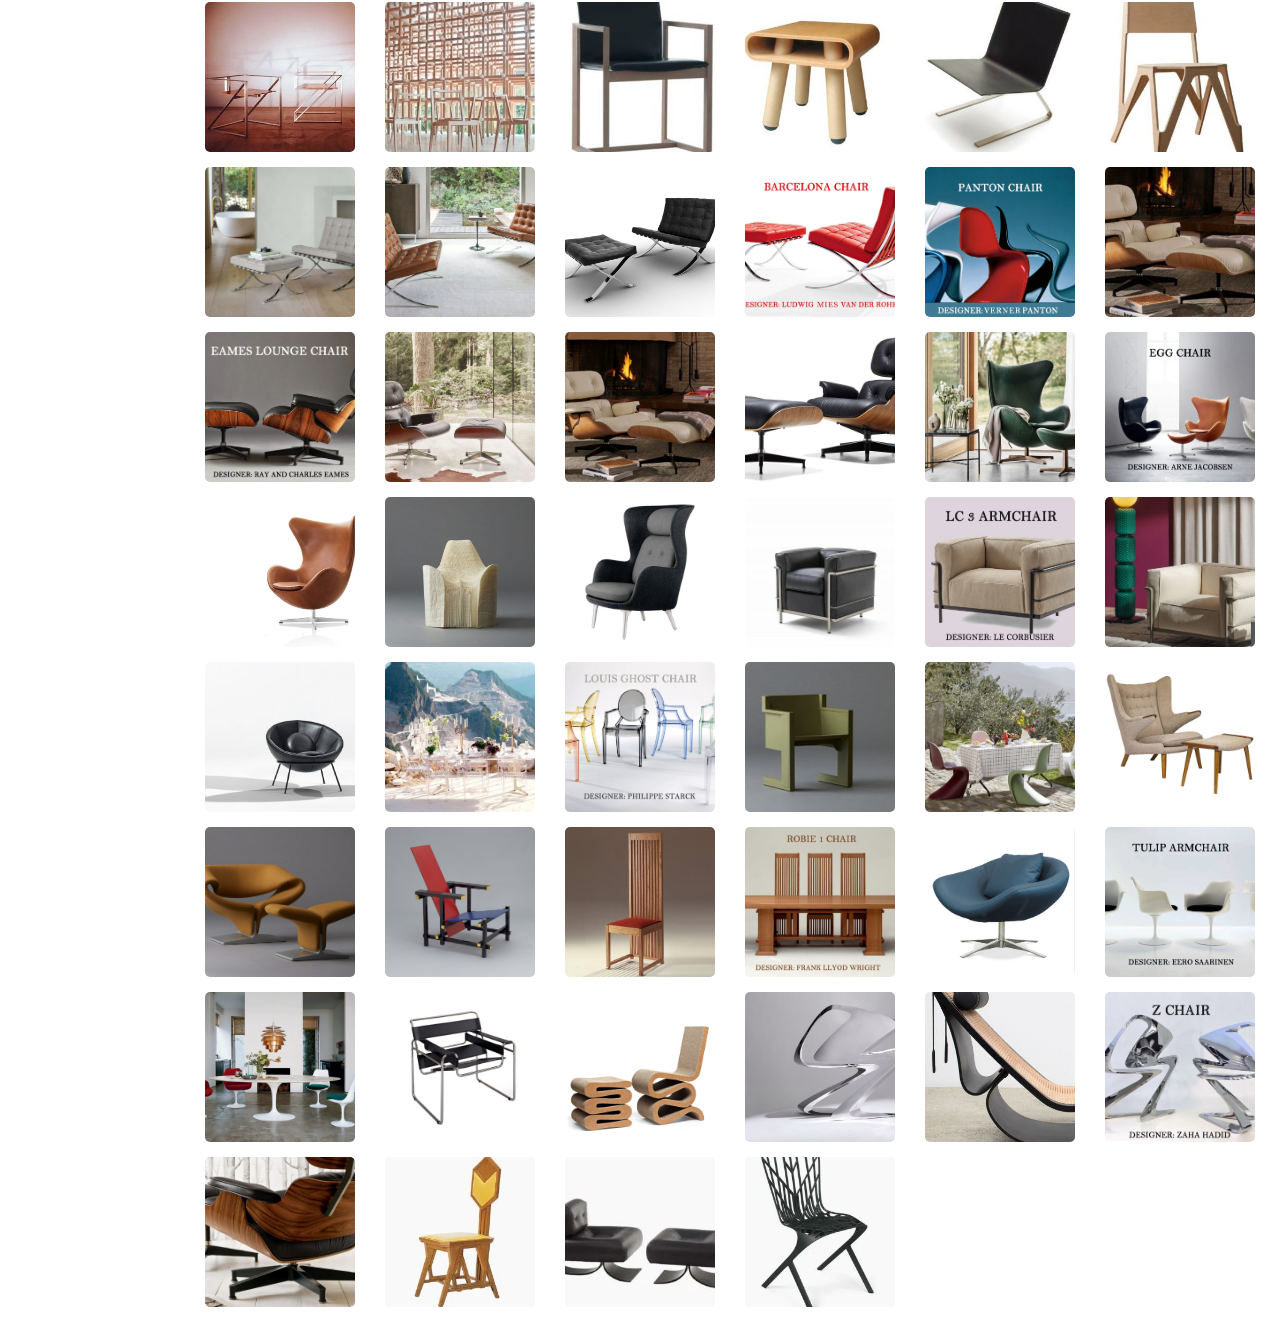
==== commit ff3cb4e6: "Update index.html" ====
--- a/Assignments/Catalog/Final Project/index.html
+++ b/Assignments/Catalog/Final Project/index.html
@@ -147,12 +147,12 @@
             <img src="img/92.jpg" alt="Metal Leather CentralEurope 1920s" class="subcategories Metal Leather CentralEurope 1920s">
             <img src="img/93.jpg" alt="Cardboard NorthAmerica 1970s" class="subcategories Cardboard NorthAmerica 1970s">
             <img src="img/94.jpg" alt="Metal SouthEastEurope 2010s" class="subcategories Metal SouthEastEurope 2010s">
-            <img src="img/95.jpg" alt="Wood IberianPeninsula 1970s" class="subcategories Wood IberianPeninsula 1970s">
+            <img src="img/95.JPG" alt="Wood IberianPeninsula 1970s" class="subcategories Wood IberianPeninsula 1970s">
             <img src="img/96.jpg" alt="Metal SouthEastEurope 2010s" class="subcategories Metal SouthEastEurope 2010s">
-            <img src="img/97.jpg" alt="Wood Metal Leather NorthAmerica 1950s" class="subcategories Wood Metal Leather NorthAmerica 1950s">
-            <img src="img/98.jpg" alt="Wood SoutheastAsia 1940s" class="subcategories Wood SoutheastAsia 1940s">
-            <img src="img/99.jpg" alt="Wood Leather SouthEurope 1970s" class="subcategories Wood Leather SouthEurope 1970s">
-            <img src="img/100.jpg" alt="Metal NorthAmerica 2010s" class="subcategories Metal NorthAmerica 2010s">
+            <img src="img/97.JPG" alt="Wood Metal Leather NorthAmerica 1950s" class="subcategories Wood Metal Leather NorthAmerica 1950s">
+            <img src="img/98.JPG" alt="Wood SoutheastAsia 1940s" class="subcategories Wood SoutheastAsia 1940s">
+            <img src="img/99.JPG" alt="Wood Leather SouthEurope 1970s" class="subcategories Wood Leather SouthEurope 1970s">
+            <img src="img/100.JPG" alt="Metal NorthAmerica 2010s" class="subcategories Metal NorthAmerica 2010s">
         </div>
     </div>
 
--- a/Assignments/Catalog/Final Project/styles.css
+++ b/Assignments/Catalog/Final Project/styles.css
@@ -0,0 +1,101 @@
+body {
+  font-family: Arial, sans-serif;
+  margin: 0;
+  padding: 0;
+  display: flex;
+  flex-direction: column;
+}
+
+.title {
+  text-align: center;
+  margin: 20px 0;
+  padding-top: 20px;
+  font-family: 'Courier New', Courier, monospace;
+  font-size: xx-large;
+  font-weight: bolder;
+}
+
+.content {
+  display: flex;
+  margin: 20px;
+}
+
+.button-group {
+  margin: 20px;
+  display: flex;
+  flex-direction: column;
+  align-items: flex-start;
+}
+
+.category {
+  font-size: 18px;
+  font-weight: bold;
+  margin-top: 15px;
+  color: #007BFF;
+  cursor: default;
+}
+
+.button-group button {
+  margin: 10px 0;
+  padding: 10px 20px;
+  background-color: transparent;
+  color: #007BFF;
+  font-size: 16px;
+  cursor: pointer;
+  border: none;
+}
+
+.button-group button:hover {
+  color: #0056b3;
+}
+
+.subcategories {
+  display: flex;
+  flex-direction: column;
+  margin-left: 5px;
+}
+
+.subcategories button {
+  margin: 5px 0;
+  padding: 5px 10px;
+  background-color: transparent;
+  color: #6c757d;
+  font-size: 14px;
+  cursor: pointer;
+  border: none;
+  text-align: left;
+}
+
+.subcategories button:hover {
+  color: #5a6268;
+  font-weight: bold;
+}
+
+.image-grid {
+  display: grid;
+  grid-template-columns: repeat(auto-fit, minmax(150px, 1fr));
+  gap: 15px;
+  max-width: calc(100% - 40px);
+  margin: 0 auto;
+  padding: 0;
+  justify-items: center;
+  overflow: hidden;
+}
+
+.image-grid img {
+  width: 150px; 
+  height: 150px;
+  object-fit: cover;
+  border-radius: 5px;
+  transition: transform 0.3s ease;
+}
+
+.image-grid img:hover {
+  transform: scale(1.2);
+  transform-origin: center;
+  box-shadow: 0 4px 8px rgba(0, 0, 0, 0.2);
+}
+
+.hidden {
+  display: none;
+}